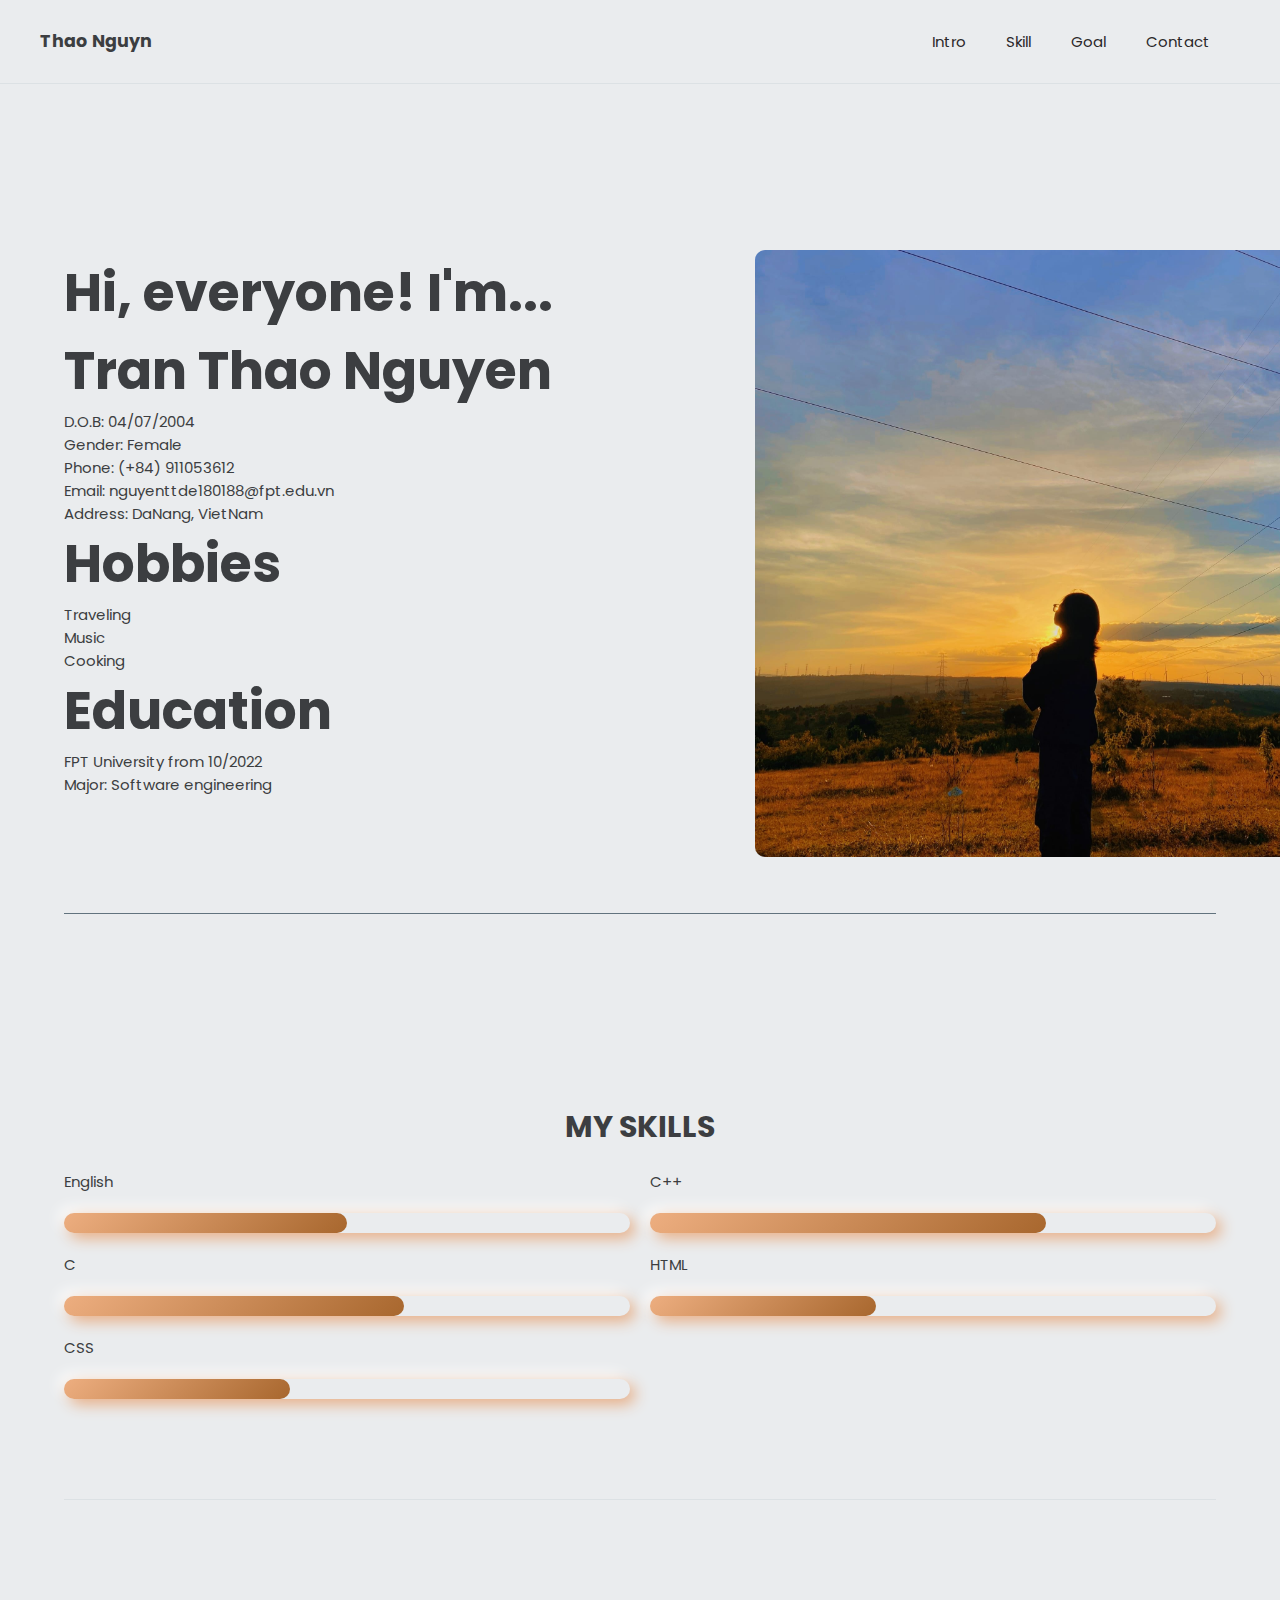
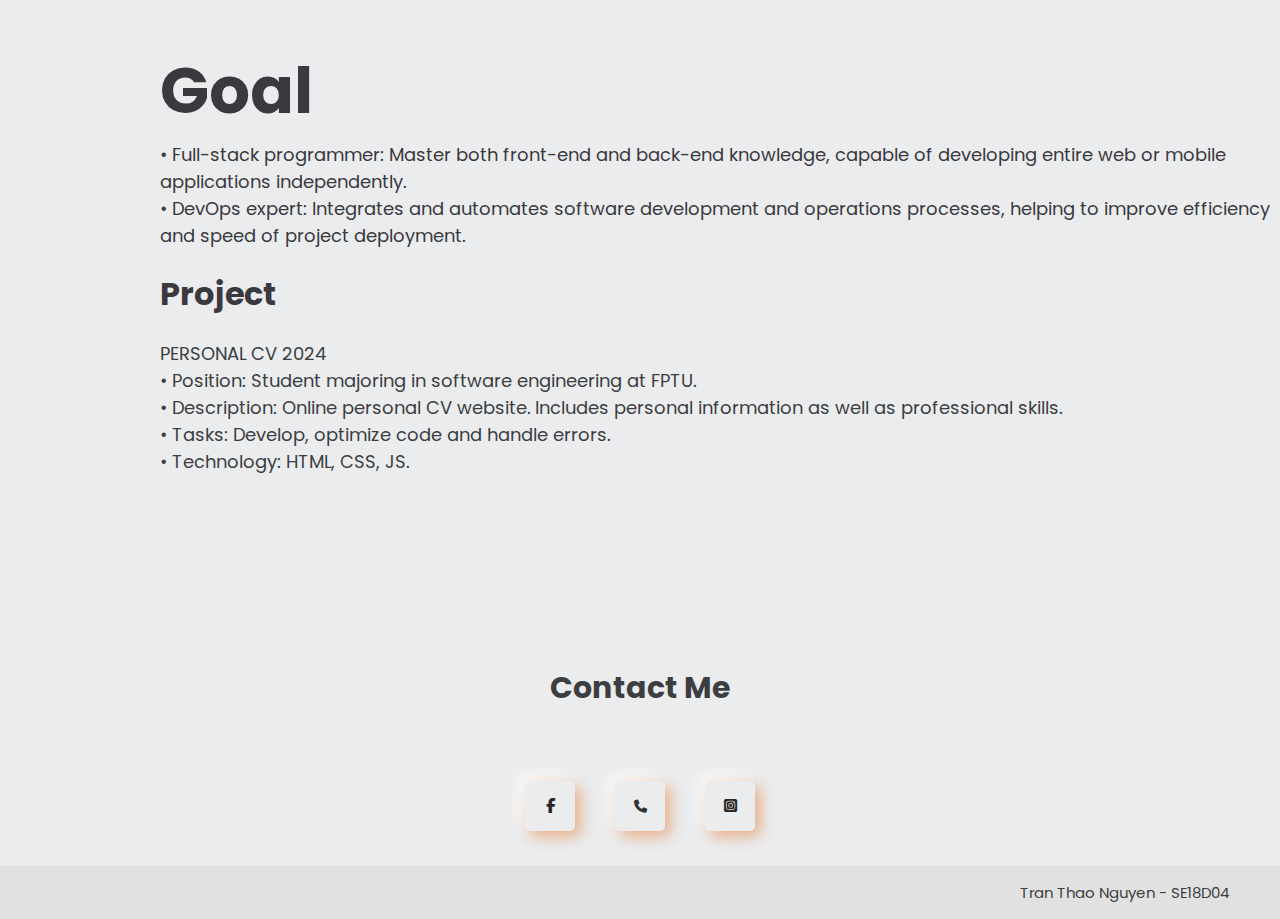
==== HTML/index.html @ c0cab7df "upload source code" ====
<!DOCTYPE html>
<html lang="en">
<head>
    <meta charset="UTF-8">
    <meta http-equiv="X-UA-Compatible" content="IE=edge">
    <meta name="viewport" content="width=device-width, initial-scale=1.0">
    <title>ThaoNguyn</title>
    <link rel="stylesheet" href="/CSS/style.css">
    <link rel="stylesheet" href="https://cdnjs.cloudflare.com/ajax/libs/font-awesome/6.3.0/css/all.min.css">
</head>
<body>
    <header>
        <div class="logo">
            <h3>Thao Nguyn</h3>
        </div>
        <div class="navDiv">
            <label for="menu">
                <i class="fa-solid fa-bars"></i>
            </label>
        </div>
        <input type="checkbox" id="menu">
        <ul class="nav">
            <label for="menu">
                <i class="fa-solid fa-xmark"></i>
            </label>
            <li><a href="#intro">Intro</a></li>
            <li><a href="#skill">Skill</a></li>
            <li><a href="#goal">Goal</a></li>
            <li><a href="#contact">Contact</a></li>
        </ul>
    </header>
    <!--  -->
    <div class="container">
        <div class="banner" id="intro">
            <div class="content">
                <p id="introduce">
                   <h1>
                    Hi, everyone! I'm...<br>
                    Tran Thao Nguyen <br/>
                </h1>
                    D.O.B:      04/07/2004<br>   
                    Gender:     Female<br>    
                    Phone:      (+84) 911053612<br>     
                    Email:      nguyenttde180188@fpt.edu.vn<br>     
                    Address:    DaNang, VietNam<br>   
                    <h1>
                    Hobbies <br/>
                </h1>
                    Traveling<br>
                    Music<br>
                    Cooking<br>
                    <h1>
                    Education <br/>
                </h1>
                    FPT University          from 10/2022 <br>
                    Major: Software engineering<br>
                    
                </p>

            </div>
            <div class="avatar">
                <img src="/IMG/Avatar.png.jpg" alt="">
            </div>
        </div>
        <!--  -->
        <div id="skill">
            <h1 class="title">MY SKILLS</h1>
                <div class="listSkill">
                    <div class="item">
                        <div class="name">English</div>
                        <div class="evaluate" style="--point:50%"></div>
                    </div>
                    <div class="item">
                        <div class="name">C++</div>
                        <div class="evaluate" style="--point:70%"></div>
                    </div>
                    <div class="item">
                        <div class="name">C</div>
                        <div class="evaluate" style="--point:60%"></div>
                    </div>
                    <div class="item">
                        <div class="name">HTML</div>
                        <div class="evaluate" style="--point:40%"></div>
                    </div>
                    <div class="item">
                        <div class="name">CSS</div>
                        <div class="evaluate" style="--point:40%"></div>
                    </div>
                </div>
            </div>
        </div>
        <!--  -->
        <div class="tab" id="goal">
            <div class="goal">
                <h1>
                 Goal
                </h1>
                <div class="text">
                    <p>
                        • Full-stack programmer: Master both front-end and back-end knowledge, capable of developing entire web or mobile applications independently.<br>
                        • DevOps expert: Integrates and automates software development and operations processes, helping to improve efficiency and speed of project deployment.<br>
                    </p>
                </div>
            </div>
                
        </div>
        <!--  -->
        <!--  -->
        <div class="Project">
            <h1>
                Project<br>
            </h1>
            <p>
            PERSONAL CV 2024<br>
             • Position: Student majoring in software engineering at FPTU.<br>
             • Description: Online personal CV website. Includes personal information as well as professional skills.<br>
             • Tasks: Develop, optimize code and handle errors.<br>
             • Technology: HTML, CSS, JS.<br>   
            </p>
        </div>
        <!--  -->
        <div id="contact">
            <h1 class="title">Contact Me</h1>
            <ul class="contact">
                <li>
                    <a href="https://www.facebook.com/immguyenn" target=_blank>
                        <i class="fa-brands fa-facebook-f"></i>
                    </a>
                </li>
                <li>
                    <a>
                            <a href="tel:+84 375 622 474"target=_blank>

                            <i class="fa-sharp fa-solid fa-phone fa-sm" style="color: #323234;"></i>                   
                    </a>
                </li>
                <li>
                    <a href="https://www.instagram.com/04_nguyn07/" target=_blank>
                        <i class="fa-brands fa-square-instagram"></i>
                    </a>
                </li>
            </ul>
        </div>
        <footer class="foot">   
            <P>Tran Thao Nguyen - SE18D04</P>
        </footer>
    </div>
</body>
</html>
---- CSS/style.css ----
@import url('https://fonts.googleapis.com/css2?family=Poppins:wght@200;300;400;500;600&display=swap');
html{
    scroll-behavior: smooth;
}
:root{
    --light: #eaecee;
    --color-text: #3c3e41;
    --box-shadow: 
    5px 5px 15px #e6ab81, 
    -5px -5px 15px #ffffff;
    --gradient-bg: linear-gradient(-45deg, #a8672e, #edae80);
}
a{
    color: #2b282a;
    text-decoration: none;
}
body{
    margin: 0;
    background-color: var(--light);
    color: var(--color-text);
    font-family: 'Poppins', sans-serif;
    font-size: 15px;
}
header{
    position: fixed;
    top: 0;
    width: calc(100% - 20px);
    padding: 10px;
    border-bottom: 1px solid #dce1e4;
    display: grid;
    grid-template-columns: 30% 70%;
    background-color: var(--light);
    z-index: 1;
}
header .logo{
    margin-left: 30px;
}
header ul{
    margin: 0;
    list-style: none;
    display: flex;
    height: 100%;
    justify-content: end;
    align-items: center;
    margin-right: 40px;
}
header ul li{
    padding: 20px;
}

.container{
    width: 1200px;
    max-width: 90%;
    margin: auto;
}
.banner{
    margin-top: 150px;
    display: grid;
    grid-template-columns: 60% 40%;
    border-bottom: 1px solid #62737e;
    padding-bottom: 50px;
}
.banner .content{
    text-align: justify;
    padding-right: 50px;
}
.banner .content h1{
    font-size: 3.5em;
    margin: 0;
}
.banner .content h3{
    font-size: xx-large;
    margin-left: 30px;
}
#introduce{
    padding-top: 40px;
    color:#2d273f;
    text-align: center;
    font-size:xx-large;
    font-weight: bold;
}

.find{
    margin-top: 50px;
}
.find ul{
    padding: 0;
    list-style: none;
    display: flex;
}
.find ul li{
    width: 50px;
    height: 50px;
    box-shadow: var(--box-shadow);
    margin: 10px;
    border-radius: 10px;
    display: flex;
    justify-content: center;
    align-items: center;
    cursor: pointer;
    transition: 0.5s;
}
.find ul li:hover{
    color: #fff;
    background-image: var(--gradient-bg);
}
.banner .avatar{
    padding-top: 100px;
    position: relative;
    height: max-content;
    text-align: center;
}
.banner img{
    border-radius: 10px;
    width: 130%;
}
header .navDiv, header .nav label, header input{
    display: none;
}
/* Skill */
.title{
    text-align: center;
    padding-top: 170px;
}
.listSkill{
    display: grid;
    grid-template-columns: repeat(2, 1fr);
    gap: 20px 20px;
    border-bottom: 1px solid #dce1e4;
    padding-bottom: 100px;
}
.listSkill .evaluate{
    width: 100%;
    height: 20px;
    box-shadow: var(--box-shadow);
    border-radius: 10px;
    margin-top: 20px;
    position: relative;
}
.listSkill .evaluate::before{
    position: absolute;
    height: 100%;
    width: var(--point);
    background-image: var(--gradient-bg);
    content: '';
    border-radius: 10px;
}
/* Goal */
#goal{
    background-size: cover;
    color:#3a393d;
    text-align: left;
    font-size:xx-large;
    margin-left: 160px; 
    padding-top: 100px;
}
.goal .text{
    font-size:large;
    margin-top: -40px;

}
.Project h1{
    color:#3a393d;
    text-align: left;
    font-size:xx-large;
    font-weight: bold;
    margin-left: 160px;
}
.Project p{
    margin-left: 160px;
    font-size: large;
}
/* Contact */
.contact{
    padding: 0;
    list-style: none;
    display: flex;
    justify-content: center;
    align-items: center;
    margin-top: 50px;
}
.contact li{
    width: 50px;
    height: 50px;
    margin: 20px;
    box-shadow: var(--box-shadow);
    display: flex;
    justify-content: center;
    align-items: center;
    border-radius: 5px;
    transition: 0.5s;
}
.contact li:hover{
    background-image: var(--gradient-bg);
    color: #fff;
}
.contant form{
    text-align: center;
    max-width: 50%;
    margin: auto;
    margin-bottom: 30px;
}
/* footer */
.foot{
    background-color: rgba(224, 222, 222, 0.808);
    display:flex;
    justify-content: end;
    padding-right: 50px;
}
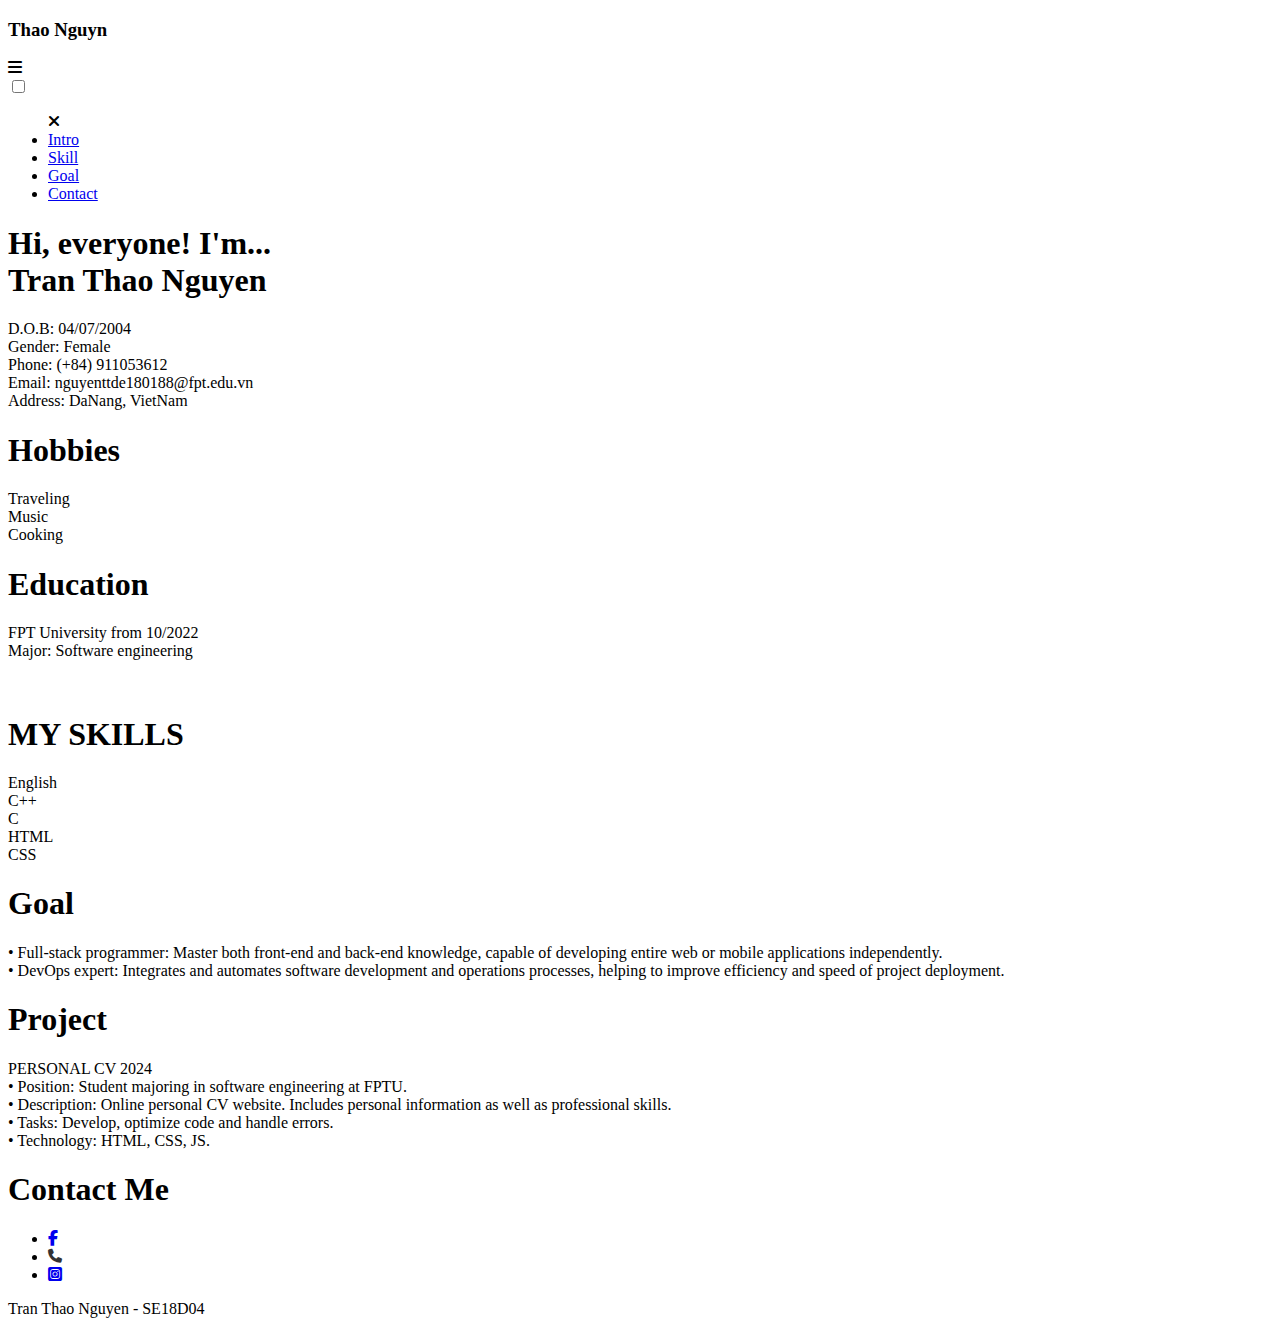
==== commit 30fadf31: "fix" ====
--- a/HTML/index.html
+++ b/HTML/index.html
@@ -5,7 +5,7 @@
     <meta http-equiv="X-UA-Compatible" content="IE=edge">
     <meta name="viewport" content="width=device-width, initial-scale=1.0">
     <title>ThaoNguyn</title>
-    <link rel="stylesheet" href="/CSS/style.css">
+    <link rel="stylesheet" href="CSS/style.css">
     <link rel="stylesheet" href="https://cdnjs.cloudflare.com/ajax/libs/font-awesome/6.3.0/css/all.min.css">
 </head>
 <body>
@@ -59,7 +59,7 @@
 
             </div>
             <div class="avatar">
-                <img src="/IMG/Avatar.png.jpg" alt="">
+                <img src="IMG/Avatar.png.jpg" alt="">
             </div>
         </div>
         <!--  -->
